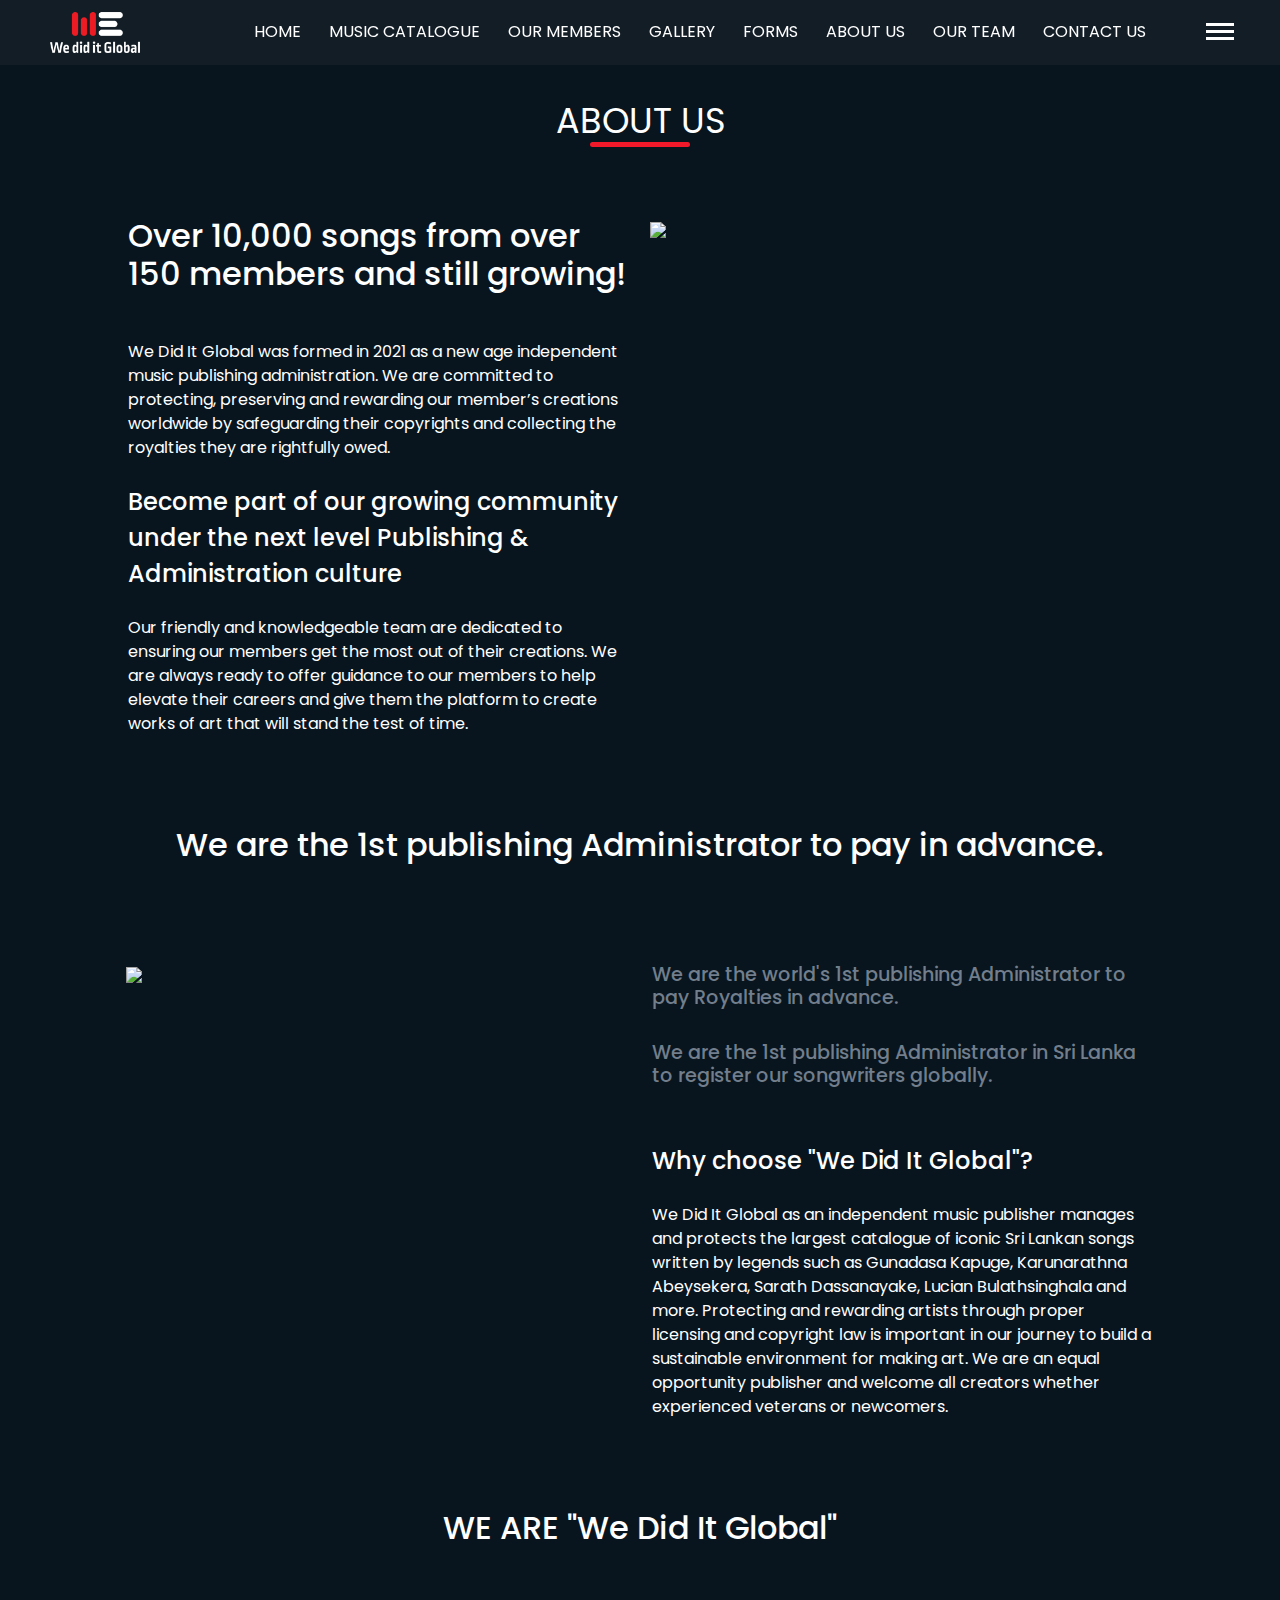
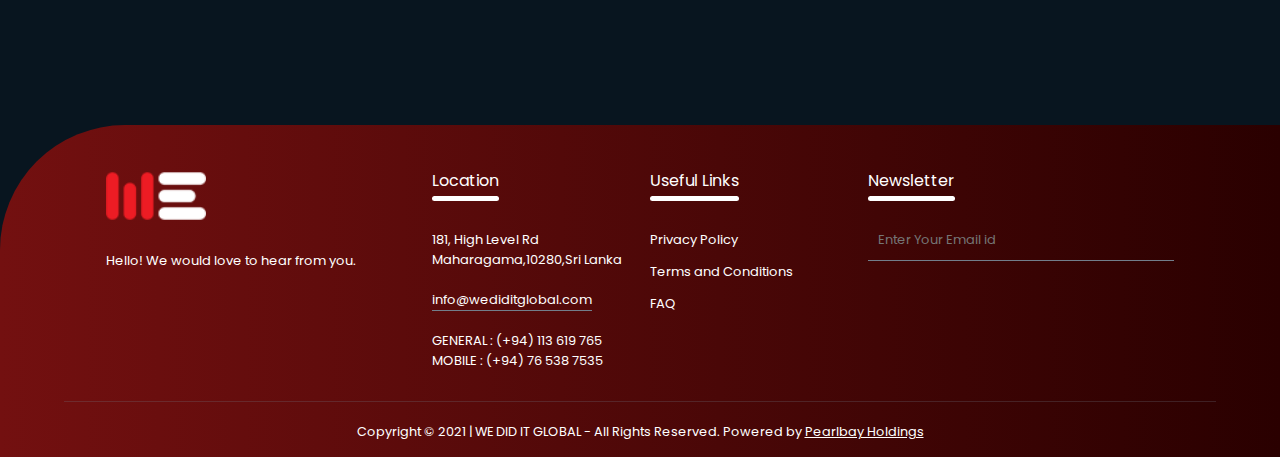
==== about_us.html @ 1ff20cda "intitial deployment Commit" ====
<!DOCTYPE html>
<html>

<head>
    <!--Meta Tags-->
    <meta charset="UTF-8">
    <meta name="viewport" content="width=device-width, initial-scale=1.0">

    <!-----Icon----->
    <link rel="shortcut icon" href="images/favicon.png" type="image/x-icon">

    <!-----Title----->
    <title>About Us</title>

    <!-----Font Poppins----->
    <link rel="preconnect" href="https://fonts.googleapis.com">
    <link rel="preconnect" href="https://fonts.gstatic.com" crossorigin>
    <link href="https://fonts.googleapis.com/css2?family=Poppins:wght@300;400;500&display=swap" rel="stylesheet">


    <!-----Font Icons----->
    <script src="https://kit.fontawesome.com/c4254e24a8.js"></script>

    <!-----CSS----->
    <link rel="stylesheet" href="asset/bootstrap.min.css">
    <link rel="stylesheet" type="text/css" href="asset/about_us.css">
    <link rel="stylesheet" href="asset/nav.css" />
    <link rel="stylesheet" href="asset/footer.css">


    <!-- Java Script -->
    <script src="https://ajax.googleapis.com/ajax/libs/jquery/3.6.0/jquery.min.js"></script>
    <script src="javascript/nav.js"></script>


</head>

<body>
    <!--------------------------------------- Nav Bar and Side Menu -------------------------------------->
    <div id="nav-placeholder">
        <main class="main">
            <header class="header">
                <div class="wrap d-flex">
                    <h1 class="logo">
                        <a href="index.html"><img src="images/Asset 21.png" alt="" /></a>
                    </h1>

                    <nav class="menu stroke">
                        <ul>
                            <li><a href="index.html">Home</a></li>
                            <li><a href="tracks.html">Music Catalogue</a></li>
                            <li><a href="members.html">Our Members</a></li>
                            <li><a href="new_gallery.html"> Gallery</a></li>
                            <div class="dropdown">
                                <li><a class="dropbtn"> Forms <i class="fa fa-angle-down" aria-hidden="true"></i> </a>
                                </li>

                                <div class="dropdown-content">
                                    <a href="signupfoam.html">Membership Request</a>
                                    <a href="licence_request_form.html">Licence Request</a>
                                    <a href="report_form.html">Report Infringement</a>
                                </div>
                            </div>
                            <li><a href="about_us.html">About Us</a></li>
                            <li><a href="our_team_sri_lanka.html">Our Team</a></li>
                            <li><a href="contact_us.html">Contact Us</a></li>
                        </ul>
                    </nav>

                    <a href="javascript:void(0);" class="sidemenu-toggler">
                        <span></span>
                        <span></span>
                        <span></span>
                    </a>
                </div>

                <div class="sidemenu">
                    <a href="javascript:void(0);" class="close"></a>
                    <nav>
                        <ul>
                            <li><a href="index.html">Home</a></li>
                            <li><a href="tracks.html">Music Catalog</a></li>
                            <li><a href="members.html">Our Members</a></li>
                            <li><a href="new_gallery.html"> Gallery</a></li>




                    </nav>

                    <div class="dropdown-side">
                        <li><a class="dropbtn-side"> Forms </a></li>
                        <div class="dropdown-content-side">
                            <a href="signupfoam.html">Membership Request</a>
                            <a href="licence_request_form.html">Licence Request</a>
                            <a href="report_form.html">Report Infringement</a>
                        </div>
                    </div>

                    <nav>
                        <li><a href="about_us.html">About Us</a></li>
                        <li><a href="our_team_sri_lanka.html">Our Team</a></li>
                        <li><a href="contact_us.html">Contact Us</a></li>
                        </ul>
                    </nav>

                    <div class="social">
                        <a href="https://www.youtube.com/c/WeDidItMusic"><img src="images/facebook.png" alt="" /></a>
                        <a href="https://twitter.com/wediditglobal"><img src="images/twitter.png" alt="" /></a>
                        <a href="https://www.instagram.com/wediditglobal.music"><img src="images/instagram.png"
                                alt="" /></a>
                    </div>
                    <p><i class="fa fa-copyright"></i> 2020-2021, We Did It Global</p>
                </div>
            </header>
        </main>
    </div>
    <!--NAV and Sidebar End-->

    <div class="section">
        <div class="Container">


            <!--------------------------------------- Title -------------------------------------->
            <div class="title">
                <h1>About Us</h1>
            </div>
            <!--Title End-->


            <!--------------------------------------- Section 1 -------------------------------------->
            <div class="row">


                <div class="col-md-6 margin">
                    <h2>
                        Over 10,000 songs from over 150 members and still growing!<br><br />
                    </h2>
                    <p>
                        We Did It Global was formed in 2021 as a new age independent music publishing administration. We are committed to protecting, preserving and rewarding our member’s creations worldwide by safeguarding their copyrights and collecting the royalties they are rightfully owed.<br>

                        <br><span>Become part of our growing community under the next level Publishing & Administration culture</span><br><br>
                        Our friendly and knowledgeable team are dedicated to ensuring our members get the most out of their creations. We are always ready to offer guidance to our members to help elevate their careers and give them the platform to create works of art that will stand the test of time.

                    </p>
                </div>

                <div class="col-md-6 image">
                    <img src="Images/Aboutus.jpg">
                </div>

            </div>
            <!--Section 1 End-->


            <!--------------------------------------- Seperator-Title -------------------------------------->

            <div class="row">
                <h2 class="sec-title">We are the 1st publishing Administrator to pay in advance.</h2>
            </div>
            <!--Seperator-Title End-->


            <!--------------------------------------- Section 2 -------------------------------------->

            <div class="row">

                <div class="col-md-6 image">

                    <img src="Images/image.jpg">
                </div>

                <div class="col-md-6 margin">
                    <h4>We are the world's 1st publishing Administrator to pay Royalties in advance.
                    </h4>

                    <br>


                    <h4>We are the 1st publishing Administrator in Sri Lanka to register our songwriters globally.
                    </h4>
                    <br>

                    <br>
                    <p>
                        <span>Why choose "We Did It Global"?
                        </span>
                        <br><br>
                        We Did It Global as an independent music publisher manages and protects the largest catalogue of iconic Sri Lankan songs written by legends such as Gunadasa Kapuge, Karunarathna Abeysekera, Sarath Dassanayake, Lucian Bulathsinghala and more. Protecting and rewarding artists through proper licensing and copyright law is important in our journey to build a sustainable environment for making art. We are an equal opportunity publisher and welcome all creators whether experienced veterans or newcomers.

                    </p>
                </div>


            </div>
            <!--Section 2 End-->


            <!--------------------------------------- END-Statement -------------------------------------->

            <div class="row">
                <h2 class="sec-title">WE ARE "We Did It Global"</h2>
            </div>
            <!--End-Statement End-->


        </div>
    </div>


    <div id="footer-placeholder">
        <footer>
            <div class="rows">
                <div class="cols">
                    <img src="images/logo.png" class="logo">
                    <p>Hello! We would love to hear from you.</p>
                </div>
                <div class="cols">
                    <h6>Location<div class="underline"></div>
                    </h6>
                    <p>181, High Level Rd</p>
                    <p>Maharagama,10280,Sri Lanka</p>
                    <p class="email-id">info@wediditglobal.com</p>
                    <p> GENERAL : (+94) 113 619 765</p>
                    <p> MOBILE : (+94) 76 538 7535</p>
                </div>


                <div class="cols">
                    <h6>Useful Links<div class="underline">
                    </h6>
                    <ul>
                        <li><a href="privacy_policy.html">Privacy Policy</a></li>
                        <li><a href="terms_and_conditions.html">Terms and Conditions</a></li>
                        <li><a href="frequently_asked_questions.html">FAQ</a></li>
                    </ul>
                </div>

                <div class="cols">
                    <h6>Newsletter<div class="underline">
                    </h6>
                    <form method="POST" class="Newsletter-Form">
                        <i class="far fa-envelope"></i>
                        <input type="email" placeholder="Enter Your Email id" class="N-email" required>
                        <button type="submit" value="submit"><i class="fas fa-arrow-right"></i></button>
                    </form>

                    <div class="social-icons">
                        <i> <a href="https://www.facebook.com/wediditglobal" class="fab fa-facebook-f"
                                target="_blank"></a></i>
                        <i><a href="https://twitter.com/wediditglobal" class="fab fa-twitter" target="_blank"></a></i>
                        <i> <a href="#" class="fab fa-pinterest -f" target="_blank"></a></i>
                        <i> <a href="https://www.instagram.com/wediditglobal.music" class="fab fa-instagram -f"
                                target="_blank"></a></i>
                    </div>
                </div>
            </div>
            <hr>
            <p class="copyright">Copyright © 2021 | WE DID IT GLOBAL - All Rights Reserved. Powered by
                <a target="_blank" href="https://pearlbay.com/">Pearlbay Holdings</a>
            </p>


        </footer>
    </div>

</body>


</html>
---- asset/about_us.css ----
:root {
  --Background: #08151f;
  --Accent: #f2192a;
  --Text:#fff;
  --Text-Sec:#727e8b;

  --secondary:#111e2a;
  --background-pop:#19232d;

  --gradeient-dark: #2A0000;
  --gradient-light:#731010;

}

* {
  margin: 0px;
  padding: 0px;
  box-sizing: border-box;
  font-family: "Poppins", sans-serif;
  color: var(--Text);
}

body {
  background: var(--Background);
}
body,
h1,
h3,
p {
  margin: 0;
  padding: 0;
  font-weight: normal;
}

img {
  max-width: 100%;
  height: auto;
}

a:hover {
  text-decoration: none;
}

a {
  text-decoration: none;
}
.section {
  width: 100%;
}

.section .Container {
  width: 80%;
  display: block;
  margin: 0px auto;
  padding: 100px 0px;
}

.Container .title {
  width: 100%;
  text-align: center;
  margin-bottom: 50px;
}

.Container .title h1 {
  text-transform: uppercase;
  font-size: 35px;
}

.Container .title h1::after {
  content: "";
  height: 5px;
  width: 100px;
  background-color: var(--Accent);
  border-radius: 25px;
  display: block;
  margin: auto;
}
.row{
  display: flex;
  flex-wrap: wrap;
  margin-bottom: 70px;
}


.margin, .image{
margin-top: 20px;
margin-bottom: 20px;

}
.image{
  padding: 0% 1% 0% 1%;
}

.content {
  float: left;
  width: 55%;
  padding: 0% 5% 5% 5%;
}

.image-section {
  float: right;
  width: 40%;
}
.image-section img {
  width: 100%;
  height: auto;
}

.content .article h3 {
  color: var(--Text-Sec);
  font-size: 17px;
}


.col-md-6 h3{
  font-weight: 500; 
  font-size: 1rem; 
  text-align: left;
}

.col-md-6 h4{
  color:var(--Text-Sec);
  font-weight: 500; 
  font-size: 1.2rem; 
  text-align: left;

}


.col-md-6 span{
  font-weight: 500; 
  font-size: 1.5rem;
}

.sec-title{
  text-align: center;
}


.content .article p {
  margin-top: 20px;
  font-size: 16px;
  line-height: 1.5;
}

.Container .social {
  width: 100%;
  clear: both;
  margin-top: 50px;
  text-align: center;
  display: inline-block;
}

.social p{
  font-weight: 500; 
  font-size: 1.5rem; 
  text-align: center;
}

@media (min-width: 1200px) {
  .col-md-6 {
    flex: 0 0 auto;
    width: 50%;
  }
}

@media screen and (max-width: 768px) {
  .section .Container {
    width: 80%;
    display: block;
    margin: auto;
  }
  .content {
    float: none;
    width: 100%;
    display: block;
    margin: auto;
  }
  .image-section {
    float: none;
    width: 100%;
    margin-top: 50px;
  }
  .image-section img {
    width: 100%;
    height: auto;
    display: block;
    margin: auto;
  }
  .Container .title h1 {
    text-align: center;
    font-size: 30px;
  }
}




::-webkit-scrollbar {
  width: 10px;
}

::-webkit-scrollbar-track {
  width: 10px;
  background: #212529;
  border-left: 0 solid white;
  border-right: 0 solid white;
}

::-webkit-scrollbar-thumb {
  background: var(--Accent);
  width: 0;
  height: 35%;
  transition: 0.5s ease;
  cursor: pointer;
}
---- asset/nav.css ----
* {
  box-sizing: border-box;
}

main {
  font-family: "Poppins", sans-serif;
}

a {
  text-decoration: none;
}

main h1 {
  font-size: 40px;
  text-align: center;
  color: #ffffff;
  font-weight: 700;
}

main img {
  max-width: 100%;
  height: auto;
}

nav.stroke ul li a {
  position: relative;
}

nav.stroke ul li a:after {
  position: absolute;
  bottom: 0;
  left: 0;
  right: 0;
  margin: auto;
  width: 0%;
  content: ".";
  color: transparent;
  background: rgba(237, 41, 57, 1);
  height: 3px;
}

nav.stroke ul li a:hover:after {
  width: 100%;
}

.header {
  position: fixed;
  transition: all 0.7s;
  z-index: 1000;
  width: 100%;
  background-color: #19232d96;
  height: 65px;
}

.header.sticky {
  top: 0;
  transition: 0.5s;
  width: 100%;
  position: fixed;
  background-color: #19232d;
  box-shadow: 0 8px 10px -10px rgba(0, 0, 0, 0.25);
}

.header .sidemenu-toggler {
  position: absolute;
  width: 40px;
  padding: 6px;
  top: 26%;
  right: 40px;
}

.header .sidemenu-toggler > span {
  display: block;
  background-color: white;
  height: 3px;
}

.header .sidemenu-toggler > span:nth-child(2) {
  margin: 4px 0 4px auto;
}

.header .sidemenu-toggler:hover > span:nth-child(2),
.header .sidemenu-toggler:hover > span:nth-child(3) {
  width: 100%;
}

.header .sidemenu {
  position: fixed;
  top: 0;
  right: 0;
  background-color: #2d0b00;
  background-image: linear-gradient(315deg, #2d0b00 0%, #731010 50%);
  width: 40%;
  height: 100vh;
  z-index: 999;
  padding: 4rem;
  color: white;
  transform: translate3d(100%, 0, 0);
  transition: transform 0.5s ease-in-out;
  overflow: hidden;
}

.header .sidemenu.active {
  transform: translate3d(0, 0, 0);
}

.header .sidemenu .close {
  height: 30px;
  width: 30px;
  display: block;
  position: absolute;
  right: 20px;
  top: 24px;
}

.header .sidemenu .close::before,
.header .sidemenu .close::after {
  content: "";
  position: absolute;
  top: 0;
  left: 13px;
  height: 28px;
  width: 2px;
  background: white;
}

.header .sidemenu .close::before {
  transform: rotate(45deg);
}

.header .sidemenu .close::after {
  transform: rotate(-45deg);
}

.header .sidemenu nav ul {
  padding-top: 30px;
}

.header .sidemenu nav li {
  padding: 15px 0;
}

ul {
  margin: 0;
  padding: 0;
  list-style: none;
}

nav ul li a,
nav ul li a:after,
nav ul li a:before {
  transition: all 0.5s;
}
nav ul li a:hover {
  color: #555;
}

.header .sidemenu nav a {
  font-size: 1.3rem;
  color: white;
  text-transform: uppercase;
}

.header .sidemenu {
  padding-top: 100px;
  font-size: 0.9em;
  text-transform: uppercase;
}

.header .wrap {
  width: 100%;
  max-width: 100%;
  margin: auto;
  padding: 0 120px 0 50px;
  display: flex;
  justify-content: space-between;
  align-items: center;
}

.header .logo {
  margin: 0;
  padding: 12px 0;
  width: 90px;
}

.header .logo a,
.header .logo a img {
  display: block;
}

.header .logo img {
  width: 200px;
}

.header .menu ul {
  display: flex;
  font-size: 12px;
}

.header .menu li {
  padding: 6px;
}

.header .menu a {
  font-size: 1rem;
  color: white;
  padding: 8px;
  display: block;
  text-transform: uppercase;
}

.header .sidemenu .social {
  display: flex;
  align-items: center;
  margin-bottom: 12px;
}

.header .sidemenu .social a {
  display: flex;
  align-items: center;
  justify-content: center;
  width: 30px;
  height: 30px;
  border-radius: 50%;
  transition: all 0.3s linear;
  margin-right: 5px;
  text-transform: uppercase;
}

/*-------------------------------------Nav Dropdown-------------------------------*/

/* Dropdown Button */
.dropbtn {
  padding: 16px;
  border: none;
}

/* The container <div> - needed to position the dropdown content */
.dropdown {
  position: relative;
  display: inline-block;
}

/* Dropdown Content (Hidden by Default) */
.dropdown-content {
  display: none;
  position: absolute;
  background-color: #121c26;
  padding-top: 7px;
  min-width: 220px;
}

/* Links inside the dropdown */
.dropdown-content a {
  margin-top: 5px;
  text-decoration: none;
  display: block;
}

/* Change color of dropdown links on hover */
.dropdown-content a:hover {
  background-color: rgba(237, 41, 57, 1);
  letter-spacing: 0.5px;
}

/* Show the dropdown menu on hover */
.dropdown:hover .dropdown-content {
  display: block;
}

/*--------------------------------- Nav Dropdown End -----------------------------*/

/*-------------------------------------Nav Dropdown-------------------------------*/

/* Dropdown Button */
.dropbtn-side {
  color: #ffffff;
  font-size: 1.3rem;
  border: none;
}

/* The container <div> - needed to position the dropdown content */
.dropdown-side {
  width: 100%;
  padding: 8px 0 8px 0;
  position: relative;
  display: inline-block;
}

/* Dropdown Content (Hidden by Default) */
.dropdown-content-side {
  width: 100%;
  display: none;
  position: absolute;
  background-color: #2a0000;
  min-width: 300px;
  box-shadow: 0 8px 10px 10px rgb(0 0 0 / 25%);
}

/* Links inside the dropdown */
.dropdown-content-side a {
  padding: 15px;
  color: #ffffff;
  text-decoration: none;
  display: block;
}

/* Change color of dropdown links on hover */
.dropdown-content-side a:hover {
  background-color: rgba(237, 41, 57, 1);
  letter-spacing: 0.5px;
}

/* Show the dropdown menu on hover */
.dropdown-side:hover .dropdown-content-side {
  display: block;
}

/*--------------------------------- Nav Dropdown End -----------------------------*/

@media (max-width: 767px) {
  .header .sidemenu {
    width: 100%;
  }
  .header .sidemenu nav a,
  .dropbtn-side {
    font-size: 1rem;
  }

  .header {
    background-color: #19232d;
    padding: 0.4rem;
  }

  .header .wrap {
    padding: 0 120px 0 20px;
  }

  .header .logo {
    width: 70px;
  }

}

@media (min-width: 768px) and (max-width: 991px) {
  .header .sidemenu {
    width: 70%;
  }
  .header .sidemenu nav a {
    font-size: 1.2rem;
  }


}

@media (max-width: 1199px) {
  .header .menu {
    display: none;
  }
}
---- asset/footer.css ----
:root {
  --Background: #08151f;
  --Accent: #f2192a;
  --Text:#fff;
  --Text-Sec:#727e8b;

  --secondary:#111e2a;
  --background-pop:#19232d;

  --gradeient-dark: #2A0000;
  --gradient-light:#731010;

}


*{
  list-style: none;
}

footer p{

  margin: 0;
  padding: 0;
  font-weight: normal;
}

.rows {
  width: 85%;
  margin: auto;
  display: flex;
  flex-wrap: wrap;
  align-items: flex-start;
  padding-top: 35px;
  justify-content: space-between;
}

.cols {
  flex: 25%;
  padding: 10px;
}

.cols:nth-child(2),
.cols:nth-child(3) {
  flex-basis: 15%;
}

.logo {
  width: 100px;
  margin-bottom: 30px;
}


.cols h6 {
  margin-top: 0;
  font-size: 1rem;
  font-weight: 400;
  width: fit-content;
  margin-bottom: 40px;
  position: relative;
  justify-content: space-between;
}

.email-id {
  width: fit-content;
  border-bottom: 1px solid var(--Text-Sec);
  margin: 20px 0;
}


footer form {
  padding-bottom: 10px;
  display: flex;
  align-items: center;
  justify-content: space-between;
  border-bottom: 1px solid var(--Text-Sec);
  margin-bottom: 50px;
}

footer form .far {
  font-size: 18px;
  margin-right: 10px;
}

footer form input {
  width: 100%;
  background: transparent;
  color: var(--Text);
  border: 0;
  outline: none;
}

footer form button {
  background: transparent;
  border: 0;
  outline: none;
  cursor: pointer;
}

form button .fas {
  font-size: 16px;
  color: var(--Text);
}

.social-icons .fab {
  width: 40px;
  height: 40px;
  border-radius: 50%;
  text-align: center;
  line-height: 40px;
  font-size: 20px;
  color: #000;
  background: var(--Text);
  margin-right: 1px;
  cursor: pointer;
}

.social-icons i {
margin-right: 5px;
}

.social-icons .fab:hover{

  color: var(--Accent);
  background: var(--Background);

}

hr {
  width: 90%;
  border: 0;
  border-bottom: 1px solid var(--Text-Sec);
  margin: 20px auto;
}

.underline {
  width: 100%;
  height: 5px;
  background: var(--Text);
  border-radius: 3px;
  position: absolute;
  top: 25px;
  left: 0;
  overflow: hidden;
}

footer {
  bottom: 0;
  width: 100%;
  position: relative;
  background: linear-gradient(to right, var(--gradient-light), var(--gradeient-dark));
  color: var(--Text);
  padding: 1px 0 15px;
  border-top-left-radius: 125px;
  font-size: 13px;
  line-height: 20px;
}

footer ul li {
  list-style: none;
  margin-bottom: 12px;
}

ul li a {
  text-decoration: none;
  color: var(--Text);
}


.copyright {
  text-align: center;
  font-size: 0.8rem;
}

.copyright a {
  text-align: center;
  text-decoration: underline;
  color: var(--Text);
}


@keyframes moving {
  0% {
    left: -20px;
  }
  100% {
    left: 100%;
  }
}

@media (max-width: 700px) {
  footer {
    bottom: unset;
  }
  .cols {
    flex: 100%;
  }

  .cols:nth-child(2),
  .cols:nth-child(3) {
    flex-basis: 100%;
  }
}
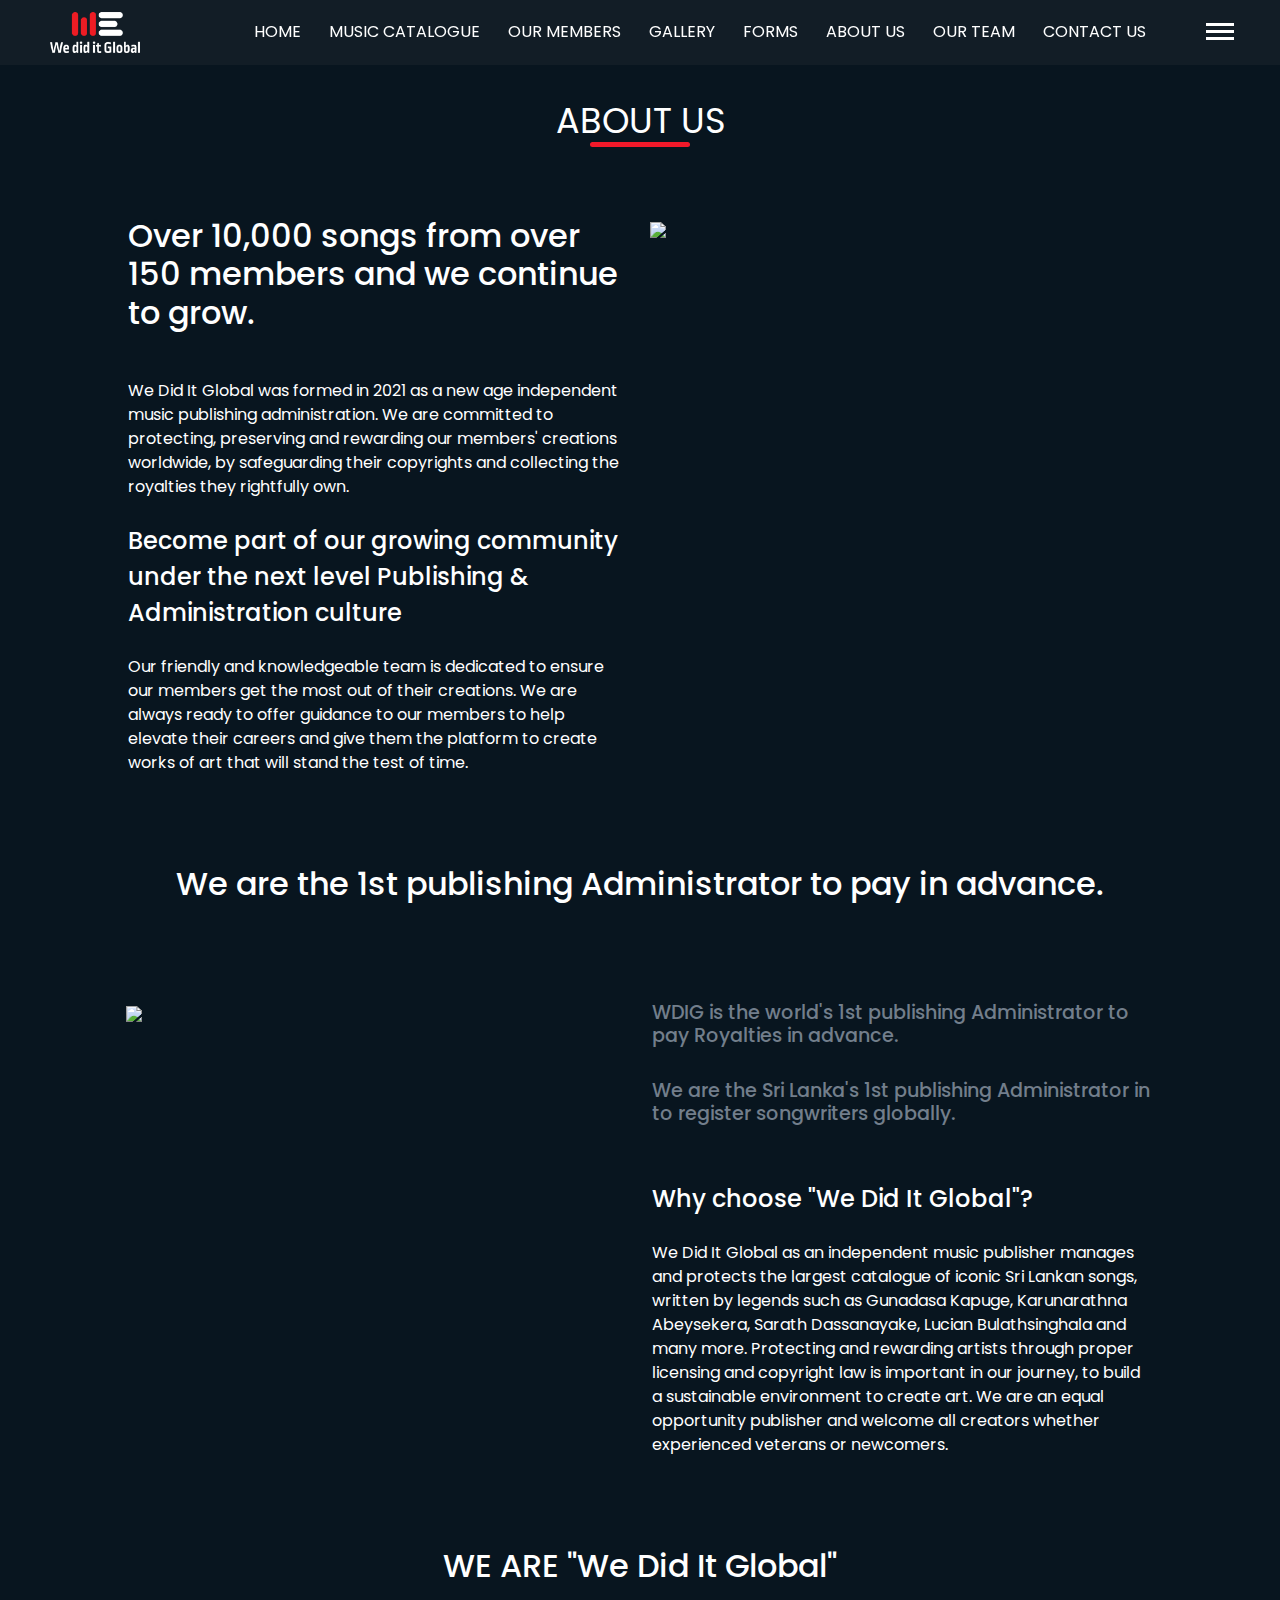
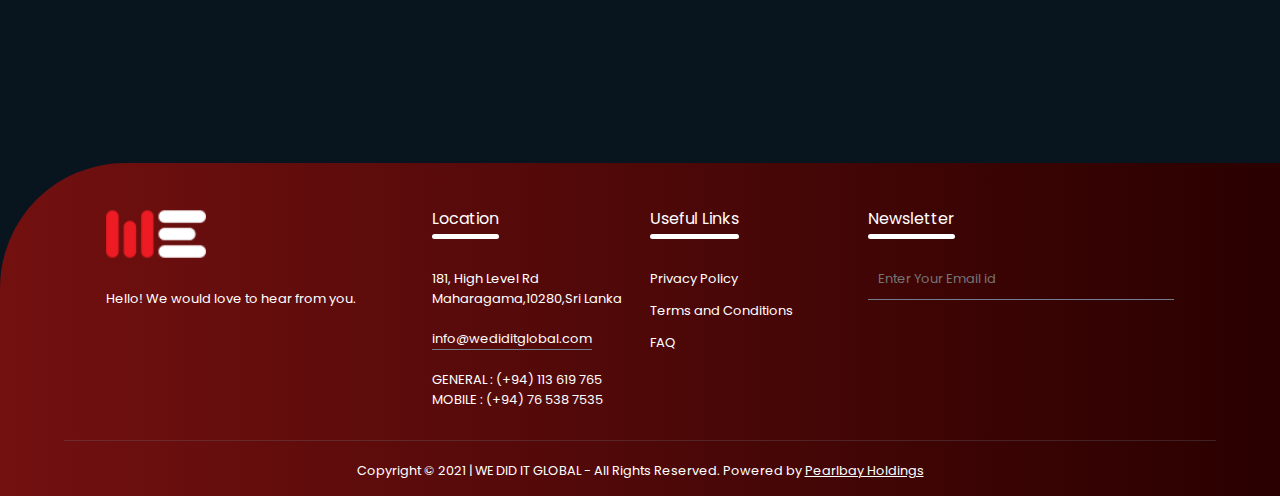
==== commit 157a3f29: "Dunalgali Changes" ====
--- a/about_us.html
+++ b/about_us.html
@@ -134,13 +134,13 @@
 
                 <div class="col-md-6 margin">
                     <h2>
-                        Over 10,000 songs from over 150 members and still growing!<br><br />
+                        Over 10,000 songs from over 150 members and we continue to grow.<br><br />
                     </h2>
                     <p>
-                        We Did It Global was formed in 2021 as a new age independent music publishing administration. We are committed to protecting, preserving and rewarding our member’s creations worldwide by safeguarding their copyrights and collecting the royalties they are rightfully owed.<br>
+                        We Did It Global was formed in 2021 as a new age independent music publishing administration. We are committed to protecting, preserving and rewarding our members' creations worldwide, by safeguarding their copyrights and collecting the royalties they rightfully own.<br>
 
                         <br><span>Become part of our growing community under the next level Publishing & Administration culture</span><br><br>
-                        Our friendly and knowledgeable team are dedicated to ensuring our members get the most out of their creations. We are always ready to offer guidance to our members to help elevate their careers and give them the platform to create works of art that will stand the test of time.
+                        Our friendly and knowledgeable team is dedicated to ensure our members get the most out of their creations. We are always ready to offer guidance to our members to help elevate their careers and give them the platform to create works of art that will stand the test of time.
 
                     </p>
                 </div>
@@ -171,13 +171,12 @@
                 </div>
 
                 <div class="col-md-6 margin">
-                    <h4>We are the world's 1st publishing Administrator to pay Royalties in advance.
+                    <h4>WDIG is the world's 1st publishing Administrator to pay Royalties in advance.
                     </h4>
 
                     <br>
 
-
-                    <h4>We are the 1st publishing Administrator in Sri Lanka to register our songwriters globally.
+                    <h4>We are the Sri Lanka's 1st publishing Administrator in  to register songwriters globally.
                     </h4>
                     <br>
 
@@ -186,7 +185,7 @@
                         <span>Why choose "We Did It Global"?
                         </span>
                         <br><br>
-                        We Did It Global as an independent music publisher manages and protects the largest catalogue of iconic Sri Lankan songs written by legends such as Gunadasa Kapuge, Karunarathna Abeysekera, Sarath Dassanayake, Lucian Bulathsinghala and more. Protecting and rewarding artists through proper licensing and copyright law is important in our journey to build a sustainable environment for making art. We are an equal opportunity publisher and welcome all creators whether experienced veterans or newcomers.
+                        We Did It Global as an independent music publisher manages and protects the largest catalogue of iconic Sri Lankan songs, written by legends such as Gunadasa Kapuge, Karunarathna Abeysekera, Sarath Dassanayake, Lucian Bulathsinghala and many more. Protecting and rewarding artists through proper licensing and copyright law is important in our journey, to build a sustainable environment to create art. We are an equal opportunity publisher and welcome all creators whether experienced veterans or newcomers.
 
                     </p>
                 </div>
@@ -249,7 +248,7 @@
                         <i> <a href="https://www.facebook.com/wediditglobal" class="fab fa-facebook-f"
                                 target="_blank"></a></i>
                         <i><a href="https://twitter.com/wediditglobal" class="fab fa-twitter" target="_blank"></a></i>
-                        <i> <a href="#" class="fab fa-pinterest -f" target="_blank"></a></i>
+                        <i> <a href="https://www.youtube.com/c/WeDidItMusic" class="fab fa-youtube -f" target="_blank"></a></i>
                         <i> <a href="https://www.instagram.com/wediditglobal.music" class="fab fa-instagram -f"
                                 target="_blank"></a></i>
                     </div>
